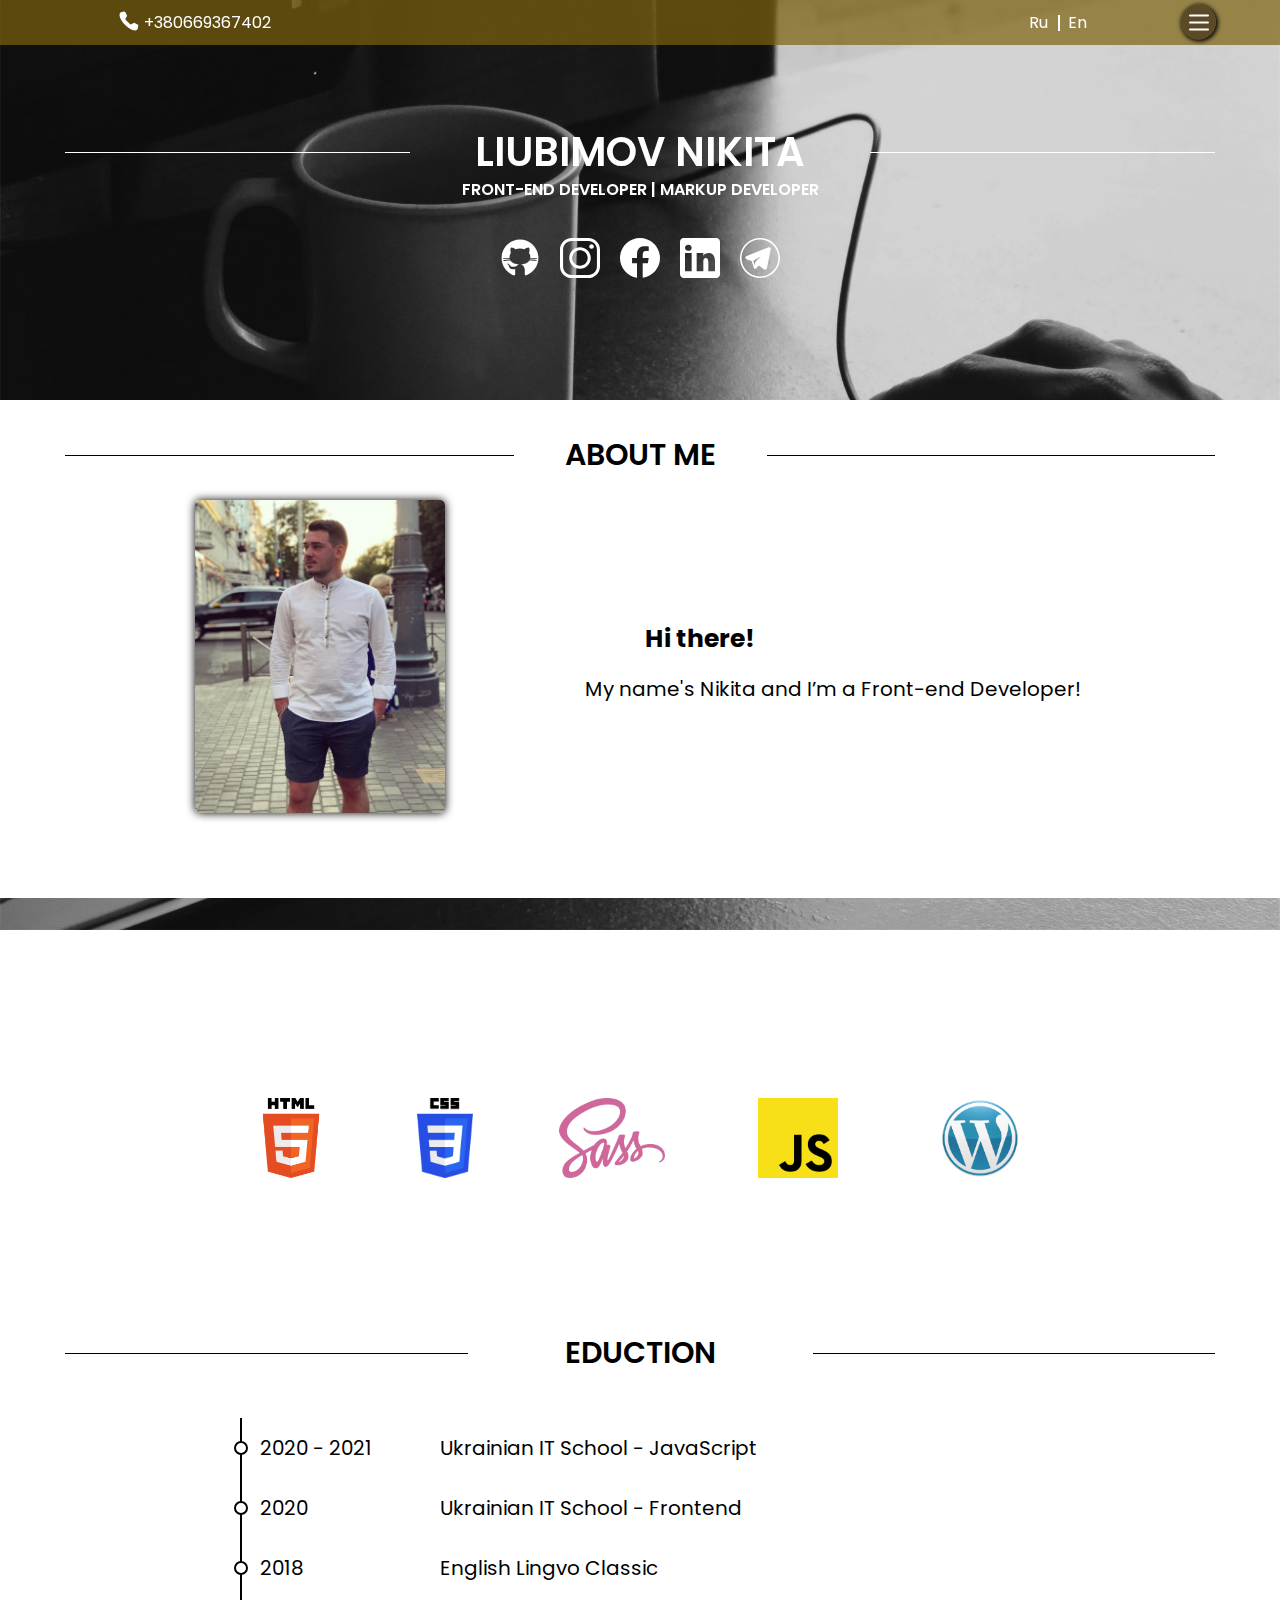
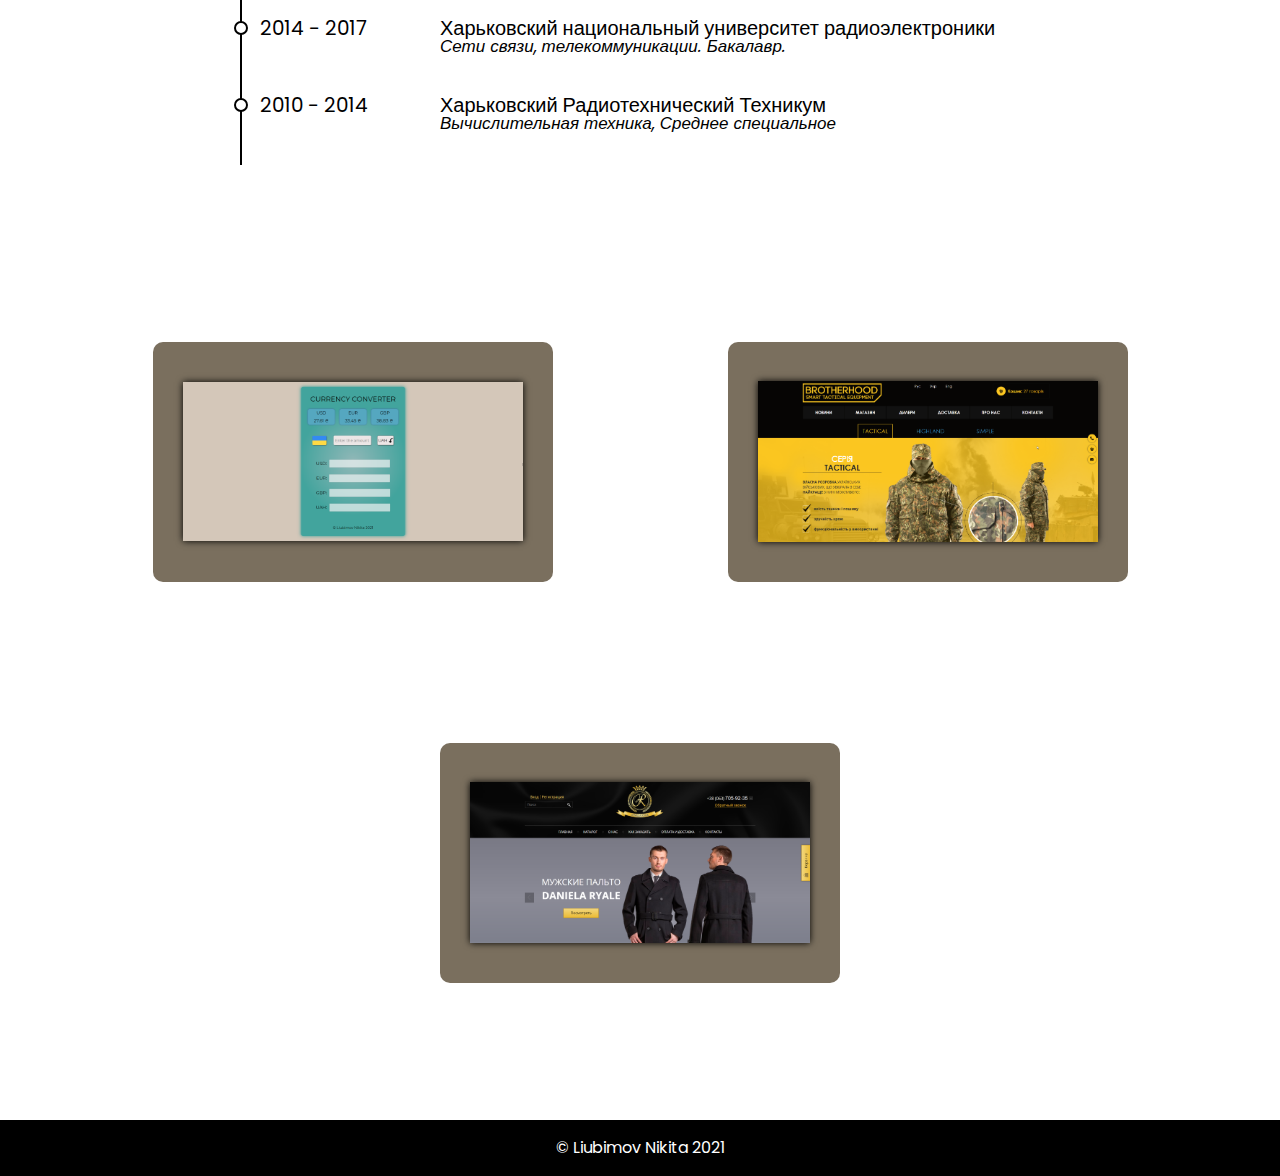
==== en/index.html @ 4423655e "Add files via upload" ====
<!DOCTYPE html>
<html lang="ru">

<head>
  <meta charset="UTF-8">
  <meta http-equiv="X-UA-Compatible" content="IE=edge">
  <meta name="viewport" content="width=device-width, initial-scale=1.0">
  <link rel="stylesheet" href="../css/main.css">
  <link rel="icon" type="image/svg+xml" href="../favicon.svg">
  <title>Liubimov Nikita</title>
</head>

<body>

  <nav>
    <div class="menu">
      <ul class="menu__list">
        <li>
          <p class="menu__item">About me</p>
        </li>
        <li>
          <p class="menu__item">Tech skills</p>
        </li>
        <li>
          <p class="menu__item">Education</p>
        </li>
        <li>
          <p class="menu__item">Projects</p>
        </li>
        <li>
          <a class="menu__item-resume" target="_blank" href="../files/liubimov-nikita-resume.pdf">
            <p class="menu__item">Resume</p>
          </a>
        </li>
      </ul>
    </div>
    <div class="burger-button"><span class="burger-button__line"></span></div>
  </nav>
  <header>
    <div class="fixed-bar">
      <div class="fixed-bar__container">
        <div class="fixed-bar__phone">
          <a class="fixed-bar__phone-link" href="tel:+380669367402">+380669367402</a>
        </div>
        <ul class="fixed-bar__language">
          <li><a class="fixed-bar__language-item" href="../index.html">Ru</a></li>
          <li><a class="fixed-bar__language-item" href="#">En</a></li>
        </ul>
      </div>
    </div>
  </header>
  <main>
    <section class="main">
      <div class="wrapper main__inner">
        <h1>Liubimov Nikita</h1>
        <h3>Front-end developer | Markup developer</h3>
        <ul class="main__social-icons">
          <li class="main__icon main__git">
            <a target="_blank" href="https://github.com/Nikita9950"></a>
          </li>
          <li class="main__icon main__inst">
            <a target="_blank" href="https://instagram.com/"></a>
          </li>
          <li class="main__icon main__fb">
            <a target="_blank" href="https://www.facebook.com/nikita.lubimov"></a>
          </li>
          <li class="main__icon main__linked">
            <a target="_blank" href="https://www.linkedin.com/in/nikita-liubimov-77b3441b2/"></a>
          </li>
          <li class="main__icon main__tlgm">
            <a href="https://telegram.im/@nikita19_95" target="_blank"></a>
          </li>

        </ul>
      </div>
    </section>
    <section id='section-about' class="about-me">
      <div class="wrapper">
        <h2>About me</h2>
        <div class="about-me__desc">
          <img class="about-me__image" src="../images/main_photo.jpg" alt="Любимов Никита">
          <div class="about-me__text">
            <p class="about-me__text-parag-top">Hi there!</p>
            <p class="about-me__text-parag-bottom">My name's Nikita and I’m a Front-end Developer!</p>
          </div>
        </div>
      </div>
    </section>
    <section id='section-skills' class="skills">
      <div class="wrapper">
        <h2>Tech skills</h2>
        <ul class="skills__list">
          <li>
            <img class="skills__image" src="../images/html.png" alt="HTML">
            <p>HTML</p>
          </li>
          <li>
            <img class="skills__image" src="../images/css.png" alt="CSS">
            <p>CSS</p>
          </li>
          <li>
            <img class="skills__image" src="../images/sass.png" alt="Sass">
            <p>Sass</p>
          </li>
          <li>
            <img class="skills__image" src="../images/js.png" alt="JavaScript">
            <p>JavaScript</p>
          </li>
          <li>
            <img class="skills__image" src="../images/wp.png" alt="WordPress">
            <p>WordPress</p>
          </li>
        </ul>
      </div>
    </section>
    <section id='section-education' class="education">
      <div class="wrapper">
        <h2>Eduction</h2>
        <div class="education__container">
          <div class="education__row">
            <div class="education__year">2020 - 2021</div>
            <p>Ukrainian IT School - JavaScript</p>
          </div>
          <div class="education__row">
            <div class="education__year">2020</div>
            <p>Ukrainian IT School - Frontend</p>
          </div>
          <div class="education__row">
            <div class="education__year">2018</div>
            <p>English Lingvo Classic </p>
          </div>
          <div class="education__row">
            <div class="education__year">2014 - 2017</div>
            <div>
              <p>Харьковский национальный университет радиоэлектроники</p>
              <p class="education__special">Сети связи, телекоммуникации. Бакалавр.</p>
            </div>
          </div>
          <div class="education__row">
            <div class="education__year">2010 - 2014</div>
            <div>
              <p>Харьковский Радиотехнический Техникум</p>
              <p class="education__special">Вычислительная техника, Среднее специальное</p>
            </div>
          </div>
        </div>
      </div>
    </section>
    <section id='section-project' class="project">
      <div class="wrapper">
        <h2>Projects</h2>
        <div class="project__catalog">
          <div class="project__item">
            <a target="_blank" href="https://nikita9950.github.io/currency-converter-js/">
              <div class="project__out">
                <img src="../images/project/currency.png" alt="">
              </div>
            </a>
            <div class="project__item-description">
              <p class="project__item-description-first">Currency convertr (Конвертер валют) на чистом JavaScript</p>
              <p><span>javascript</span><span>html</span><span>scss</span></p>
            </div>
          </div>
          <div class="project__item">
            <a target="_blank" href="https://nikita9950.github.io/brootherhood/">
              <div class="project__out">
                <img src="../images/project/project_2_img.png" alt="">
              </div>
            </a>
            <div class="project__item-description">
              <p class="project__item-description-first">Адаптивная верстка под мобильные устройства с иcпользование
                BootStrap 4 и библиотеки JQuery</p>
              <p><span>html</span><span>css</span><span>javascript</span><span>jquery</span><span>BootStrap4</span>
              </p>
            </div>
          </div>
          <div class="project__item">
            <a target="_blank" href="https://nikita9950.github.io/daniela-shop/">
              <div class="project__out">
                <img src="../images/project/project_1_img.png" alt="">
              </div>
            </a>
            <div class="project__item-description">
              <p class="project__item-description-first">Верстка Psd макета</p>
              <p><span>html</span><span>css</span></p>
            </div>
          </div>
        </div>
      </div>
    </section>
    <div class="scroll-to-top">

    </div>
  </main>
  <footer>
    <p>© Liubimov Nikita 2021</p>
  </footer>
  <script src="../js/main.js"></script>
</body>

</html>
---- css/main.css ----
@import url("https://fonts.googleapis.com/css2?family=Poppins:wght@200;300;400;500;600;700&display=swap");
@import url("https://fonts.googleapis.com/css2?family=Montserrat:wght@300;400;500;600&display=swap");
html, body, div, span, applet, object, iframe,
h1, h2, h3, h4, h5, h6, p, blockquote, pre,
a, abbr, acronym, address, big, cite, code,
del, dfn, em, img, ins, kbd, q, s, samp,
small, strike, strong, sub, sup, tt, var,
b, u, i, center,
dl, dt, dd, ol, ul, li,
fieldset, form, label, legend,
table, caption, tbody, tfoot, thead, tr, th, td,
article, aside, canvas, details, embed,
figure, figcaption, footer, header, hgroup,
menu, nav, output, ruby, section, summary,
time, mark, audio, video {
  margin: 0;
  padding: 0;
  border: 0;
  font-size: 100%;
  font: inherit;
  vertical-align: baseline;
}

/* HTML5 display-role reset for older browsers */
article, aside, details, figcaption, figure,
footer, header, hgroup, menu, nav, section {
  display: block;
}

body {
  line-height: 1;
}

ol, ul {
  list-style: none;
}

blockquote, q {
  quotes: none;
}

blockquote:before, blockquote:after,
q:before, q:after {
  content: '';
  content: none;
}

table {
  border-collapse: collapse;
  border-spacing: 0;
}
html {
  font-family: 'Poppins', sans-serif;
  scroll-behavior: smooth;
}

* {
  -webkit-box-sizing: border-box;
          box-sizing: border-box;
}

a {
  text-decoration: none;
}

h1, h2, h3 {
  font-weight: 600;
  text-align: center;
  text-transform: uppercase;
  color: #fff;
  position: relative;
}

h2 {
  font-size: 30px;
}

a {
  text-decoration: none;
}

.wrapper {
  max-width: 1170px;
  min-height: 400px;
  margin: 0 auto;
  padding: 40px 10px;
  overflow: hidden;
}

.menu {
  position: fixed;
  width: 100%;
  height: 100%;
  background: rgba(0, 0, 0, 0.87);
  z-index: 30;
  visibility: hidden;
  opacity: 0;
  -webkit-transition: 300ms linear;
  transition: 300ms linear;
  display: -webkit-box;
  display: -ms-flexbox;
  display: flex;
  -webkit-box-pack: center;
      -ms-flex-pack: center;
          justify-content: center;
  -webkit-box-align: center;
      -ms-flex-align: center;
          align-items: center;
}

.menu__active {
  opacity: 1;
  visibility: visible;
}

.menu__list {
  text-align: center;
  width: 100%;
  font-family: 'Montserrat', sans-serif;
}

.menu__item {
  color: #fff;
  font-size: 27px;
  padding: 20px 0;
  display: inline-block;
  font-weight: 400;
  width: 100%;
  -webkit-transition: 300ms linear;
  transition: 300ms linear;
  position: relative;
  left: -1130px;
  cursor: pointer;
}

.menu__item:hover {
  background-color: rgba(0, 0, 0, 0.85);
  color: #e89b00;
}

.menu__item-active {
  left: 0;
}

.burger-button {
  position: fixed;
  top: 22px;
  -webkit-transform: translate(0, -50%);
          transform: translate(0, -50%);
  right: 5%;
  width: 35px;
  height: 35px;
  border-radius: 50%;
  background: rgba(66, 50, 26, 0.7);
  cursor: pointer;
  z-index: 50;
  -webkit-box-shadow: 1px 1px 4px 1px #000;
          box-shadow: 1px 1px 4px 1px #000;
}

.burger-button__line {
  width: 20px;
  height: 2px;
  background: #fff;
  position: absolute;
  top: 50%;
  left: 50%;
  -webkit-transform: translate(-50%, -50%);
          transform: translate(-50%, -50%);
  border-radius: 3px;
  -webkit-transition: 300ms;
  transition: 300ms;
}

.burger-button:before, .burger-button:after {
  content: "";
  width: 20px;
  height: 2px;
  background: #fff;
  position: absolute;
  top: 30%;
  left: 50%;
  -webkit-transform: translate(-50%, -50%);
          transform: translate(-50%, -50%);
  border-radius: 3px;
  -webkit-transition: 300ms;
  transition: 300ms;
}

.burger-button:after {
  top: 70%;
}

.burger-button__active .burger-button__line {
  width: 20px;
  height: 2px;
  background: #fff;
  position: absolute;
  top: 50%;
  left: 50%;
  -webkit-transform: translate(-50%, -50%);
          transform: translate(-50%, -50%);
  border-radius: 3px;
  opacity: 0;
}

.burger-button__active:before {
  content: "";
  width: 20px;
  height: 2px;
  background: #fff;
  position: absolute;
  top: 27%;
  left: 45%;
  -webkit-transform: rotateZ(-45deg) translate(-55%, -68%);
          transform: rotateZ(-45deg) translate(-55%, -68%);
  border-radius: 3px;
}

.burger-button__active:after {
  left: 45%;
  top: 75%;
  -webkit-transform: rotateZ(45deg) translate(-65%, -50%);
          transform: rotateZ(45deg) translate(-65%, -50%);
}

.fixed-bar {
  background: rgba(124, 98, 14, 0.7);
  position: fixed;
  width: 100%;
  z-index: 5;
}

.fixed-bar__container {
  height: 45px;
  max-width: 1170px;
  margin: 0 auto;
  display: -webkit-box;
  display: -ms-flexbox;
  display: flex;
  -webkit-box-pack: justify;
      -ms-flex-pack: justify;
          justify-content: space-between;
  -webkit-box-align: center;
      -ms-flex-align: center;
          align-items: center;
}

.fixed-bar__social-icons {
  width: 150px;
  display: -webkit-box;
  display: -ms-flexbox;
  display: flex;
  -ms-flex-pack: distribute;
      justify-content: space-around;
}

.fixed-bar__phone-link {
  color: #fff;
  padding-left: 25px;
  position: relative;
}

.fixed-bar__phone-link:before {
  content: "";
  position: absolute;
  display: inline-block;
  width: 20px;
  height: 20px;
  left: 0;
  top: 0;
  background: url("../images/header-icons/phone.svg");
  -webkit-animation-name: phone_scale;
          animation-name: phone_scale;
  -webkit-animation-duration: 2500ms;
          animation-duration: 2500ms;
  -webkit-animation-timing-function: linear;
          animation-timing-function: linear;
  -webkit-animation-iteration-count: infinite;
          animation-iteration-count: infinite;
}

@-webkit-keyframes phone_scale {
  0% {
    -webkit-transform: scale(0.9);
            transform: scale(0.9);
  }
  50% {
    -webkit-transform: scale(1.2);
            transform: scale(1.2);
  }
  100% {
    -webkit-transform: scale(0.9);
            transform: scale(0.9);
  }
}

@keyframes phone_scale {
  0% {
    -webkit-transform: scale(0.9);
            transform: scale(0.9);
  }
  50% {
    -webkit-transform: scale(1.2);
            transform: scale(1.2);
  }
  100% {
    -webkit-transform: scale(0.9);
            transform: scale(0.9);
  }
}

.fixed-bar__language {
  position: relative;
  display: -webkit-box;
  display: -ms-flexbox;
  display: flex;
}

.fixed-bar__language li {
  padding: 0 10px;
}

.fixed-bar__language-item {
  color: #fff;
}

.fixed-bar__language:before {
  content: "";
  position: absolute;
  display: inline-block;
  height: 100%;
  width: 2px;
  background: #fff;
  left: 50%;
  -webkit-transform: translate(-50% 0);
          transform: translate(-50% 0);
}

h1:before, .about-me h2:before, .skills h2:before, .education h2:before, .project h2:before {
  content: "";
  position: absolute;
  height: 1px;
  background-color: #000;
  width: 35%;
  left: 0;
  top: 50%;
}

h1:after, .about-me h2:after, .skills h2:after, .education h2:after, .project h2:after {
  content: "";
  position: absolute;
  height: 1px;
  background-color: #000;
  width: 35%;
  right: 0;
  top: 50%;
}

.about-me h2:before, .about-me h2:after {
  width: 39%;
}

section.skills h2:before, section.skills h2:after {
  width: 32%;
}

h1:before {
  background-color: #fff;
  width: 30%;
  top: 50%;
}

h1:after {
  background-color: #fff;
  width: 30%;
  top: 50%;
}

.skills h2:before, .project h2:before {
  background-color: #fff;
  width: 35%;
}

.skills h2:after, .project h2:after {
  background-color: #fff;
  width: 35%;
}

.main {
  background: url("../images/i01_cover.jpg") no-repeat 50% fixed;
  background-size: cover;
  -webkit-filter: brightness(100%);
}

.main h1 {
  font-size: 40px;
  padding: 10px 0;
}

.main__inner {
  display: -webkit-box;
  display: -ms-flexbox;
  display: flex;
  -webkit-box-orient: vertical;
  -webkit-box-direction: normal;
      -ms-flex-direction: column;
          flex-direction: column;
  -webkit-box-pack: center;
      -ms-flex-pack: center;
          justify-content: center;
}

.main__social-icons {
  width: 300px;
  margin: 0 auto;
  display: -webkit-box;
  display: -ms-flexbox;
  display: flex;
  -ms-flex-pack: distribute;
      justify-content: space-around;
  padding-top: 40px;
}

.main__icon {
  width: 40px;
  height: 40px;
  -webkit-transition: 300ms all ease;
  transition: 300ms all ease;
}

.main__icon:hover {
  -webkit-transform: scale(1.2);
          transform: scale(1.2);
}

.main a {
  display: inline-block;
  width: 100%;
  height: 100%;
}

.main__git {
  background: url("../images/main-icons/github_main.svg");
}

.main__inst {
  background: url("../images/main-icons/instagram_main.svg");
}

.main__fb {
  background: url("../images/main-icons/facebook_main.svg");
}

.main__linked {
  background: url("../images/main-icons/linkedin_main.svg");
}

.main__tlgm {
  background: url("../images/main-icons/telegram_main.svg");
}

.about-me h2 {
  color: #000;
}

.about-me__desc {
  padding: 30px 60px;
  display: -webkit-box;
  display: -ms-flexbox;
  display: flex;
  -ms-flex-wrap: wrap;
      flex-wrap: wrap;
  -ms-flex-pack: distribute;
      justify-content: space-around;
}

.about-me__image {
  width: 250px;
  margin-bottom: 15px;
  border-radius: 5px;
  -webkit-box-shadow: 0px 0px 10px 0px #000;
          box-shadow: 0px 0px 10px 0px #000;
  display: inline-block;
}

.about-me__text {
  width: 500px;
  text-align: justify;
  display: -webkit-box;
  display: -ms-flexbox;
  display: flex;
  -webkit-box-orient: vertical;
  -webkit-box-direction: normal;
      -ms-flex-direction: column;
          flex-direction: column;
  -webkit-box-pack: center;
      -ms-flex-pack: center;
          justify-content: center;
  line-height: 20px;
}

.about-me__text-parag-top {
  font-size: 25px;
  font-weight: 700;
  padding: 0 0px 30px 60px;
  position: relative;
}

.about-me__text-parag-top::after {
  content: "";
  display: inline-block;
  position: absolute;
  width: 50px;
  height: 50px;
  left: 0;
  top: -15px;
  background: url("../images/hello.png");
}

.about-me__text-parag-bottom {
  font-size: 20px;
}

.skills {
  background: url("../images/i01_cover.jpg") no-repeat 50% fixed;
  background-size: cover;
  -webkit-filter: brightness(100%);
}

.skills__list {
  display: -webkit-box;
  display: -ms-flexbox;
  display: flex;
  -ms-flex-pack: distribute;
      justify-content: space-around;
  -ms-flex-wrap: wrap;
      flex-wrap: wrap;
  padding-top: 130px;
  width: 75%;
  margin: 0 auto;
}

.skills__list p {
  text-align: center;
  padding-top: 10px;
  font-size: 18px;
  font-weight: 400;
  color: #fff;
}

.skills__list li {
  text-align: center;
}

.skills__image {
  height: 80px;
  background-size: cover;
  -webkit-filter: brightness(100%);
}

.education {
  font-size: 20px;
}

.education h2 {
  color: #000;
}

.education__container {
  max-width: 800px;
  margin: 0 auto;
  padding: 50px 0;
  position: relative;
}

.education__container::before {
  content: " ";
  position: absolute;
  width: 2px;
  height: 80%;
  background-color: #000;
  display: inline-block;
  left: 0%;
}

.education__row {
  display: -webkit-box;
  display: -ms-flexbox;
  display: flex;
  -webkit-box-align: baseline;
      -ms-flex-align: baseline;
          align-items: baseline;
  padding: 20px 0;
}

.education__year {
  min-width: 200px;
  padding-left: 20px;
  text-align: left;
  position: relative;
}

.education__year::after {
  content: "";
  width: 10px;
  height: 10px;
  display: inline-block;
  position: absolute;
  border-radius: 50%;
  background-color: #fff;
  border: 2px solid #000;
  top: 50%;
  -webkit-transform: translate(0, -50%);
          transform: translate(0, -50%);
  left: -6px;
}

.education__special {
  font-size: 17px;
  font-style: italic;
}

.project {
  background: url("../images/i01_cover.jpg") no-repeat 50% fixed;
  background-size: cover;
  -webkit-filter: brightness(100%);
  color: #fff;
}

.project__catalog {
  display: -webkit-box;
  display: -ms-flexbox;
  display: flex;
  -ms-flex-pack: distribute;
      justify-content: space-around;
  -ms-flex-wrap: wrap;
      flex-wrap: wrap;
}

.project__item {
  padding: 30px 0 0 0;
  max-width: 400px;
}

.project__item-description {
  text-align: center;
  padding: 15px 0;
}

.project__item-description span {
  text-transform: uppercase;
  margin: 5px;
  padding: 3px;
  border: 1px solid #fff;
  border-radius: 3px;
  display: inline-block;
}

.project__item-description-first {
  min-height: 33px;
}

.project__out {
  max-width: 400px;
  height: 240px;
  padding: 30px;
  background-color: rgba(66, 50, 26, 0.7);
  display: -webkit-box;
  display: -ms-flexbox;
  display: flex;
  -webkit-box-align: center;
      -ms-flex-align: center;
          align-items: center;
  -webkit-box-pack: center;
      -ms-flex-pack: center;
          justify-content: center;
  border-radius: 10px;
  -webkit-transition: 300ms all ease;
  transition: 300ms all ease;
}

.project__out img {
  width: 100%;
  -webkit-box-shadow: 0 0 7px 0 #000;
          box-shadow: 0 0 7px 0 #000;
}

.project__out:hover {
  padding: 0;
}

footer {
  background: #000;
  text-align: center;
  color: #fff;
  padding: 20px 0;
}

.scroll-to-top {
  position: fixed;
  width: 50px;
  height: 50px;
  border-radius: 50%;
  right: 50px;
  bottom: 50px;
  cursor: pointer;
  visibility: hidden;
  color: red;
  -webkit-box-shadow: inset 0 0 0 4px #dcdcdc;
          box-shadow: inset 0 0 0 4px #dcdcdc;
  opacity: 0;
  -webkit-transition: 200ms;
  transition: 200ms;
  background: url("../images/to_top.png");
  background-size: cover;
  z-index: 20;
}

.scroll-to-top__active {
  visibility: visible;
  opacity: 1;
}

.scroll-to-top:hover {
  -webkit-transform: scale(1.1);
          transform: scale(1.1);
}

@media screen and (max-width: 576px) {
  .skills__list {
    padding-top: 50px;
  }
  .skills__list li {
    width: 30%;
    padding-bottom: 20px;
  }
  .project__out {
    width: 90%;
    margin: 0 auto;
  }
}

@media screen and (max-width: 768px) {
  .scroll-to-top {
    display: none;
  }
  .skills__list {
    width: 100%;
  }
  .education .wrapper {
    padding: 40px 30px;
  }
  .education__year {
    min-width: 160px;
  }
}

@media screen and (max-width: 992px) {
  h1:before, .about-me h2:before, .skills h2:before, .education h2:before, .projects h2:before {
    display: none;
  }
  h1:after, .about-me h2:after, .skills h2:after, .education h2:after, .projects h2:after {
    display: none;
  }
  .about-me__image {
    margin-bottom: 40px;
  }
}

@media screen and (max-width: 1200px) {
  .fixed-bar__container {
    padding: 0 15% 0 5%;
  }
}

@media screen and (min-width: 1200px) {
  .fixed-bar__container {
    padding: 0 10% 0 5%;
  }
}

@media screen and (min-width: 1400px) {
  .fixed-bar__container {
    padding: 0;
  }
}
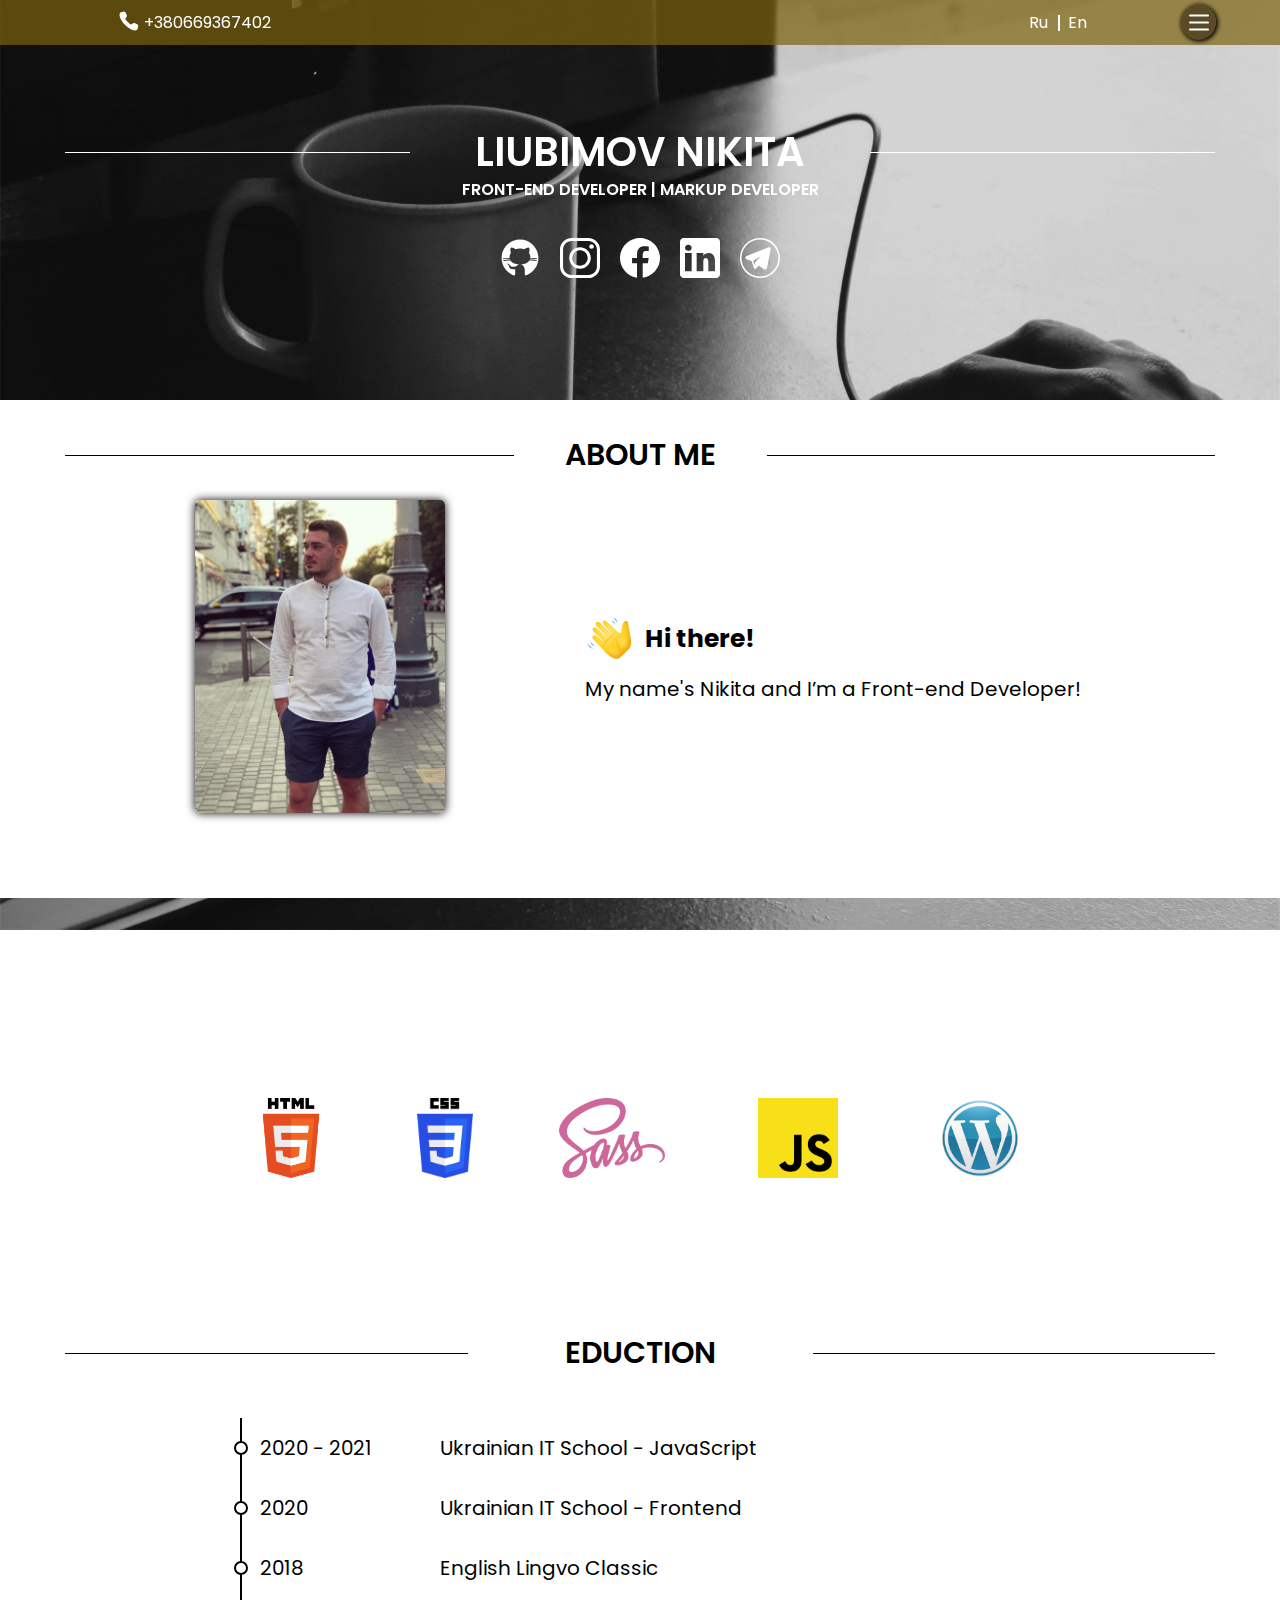
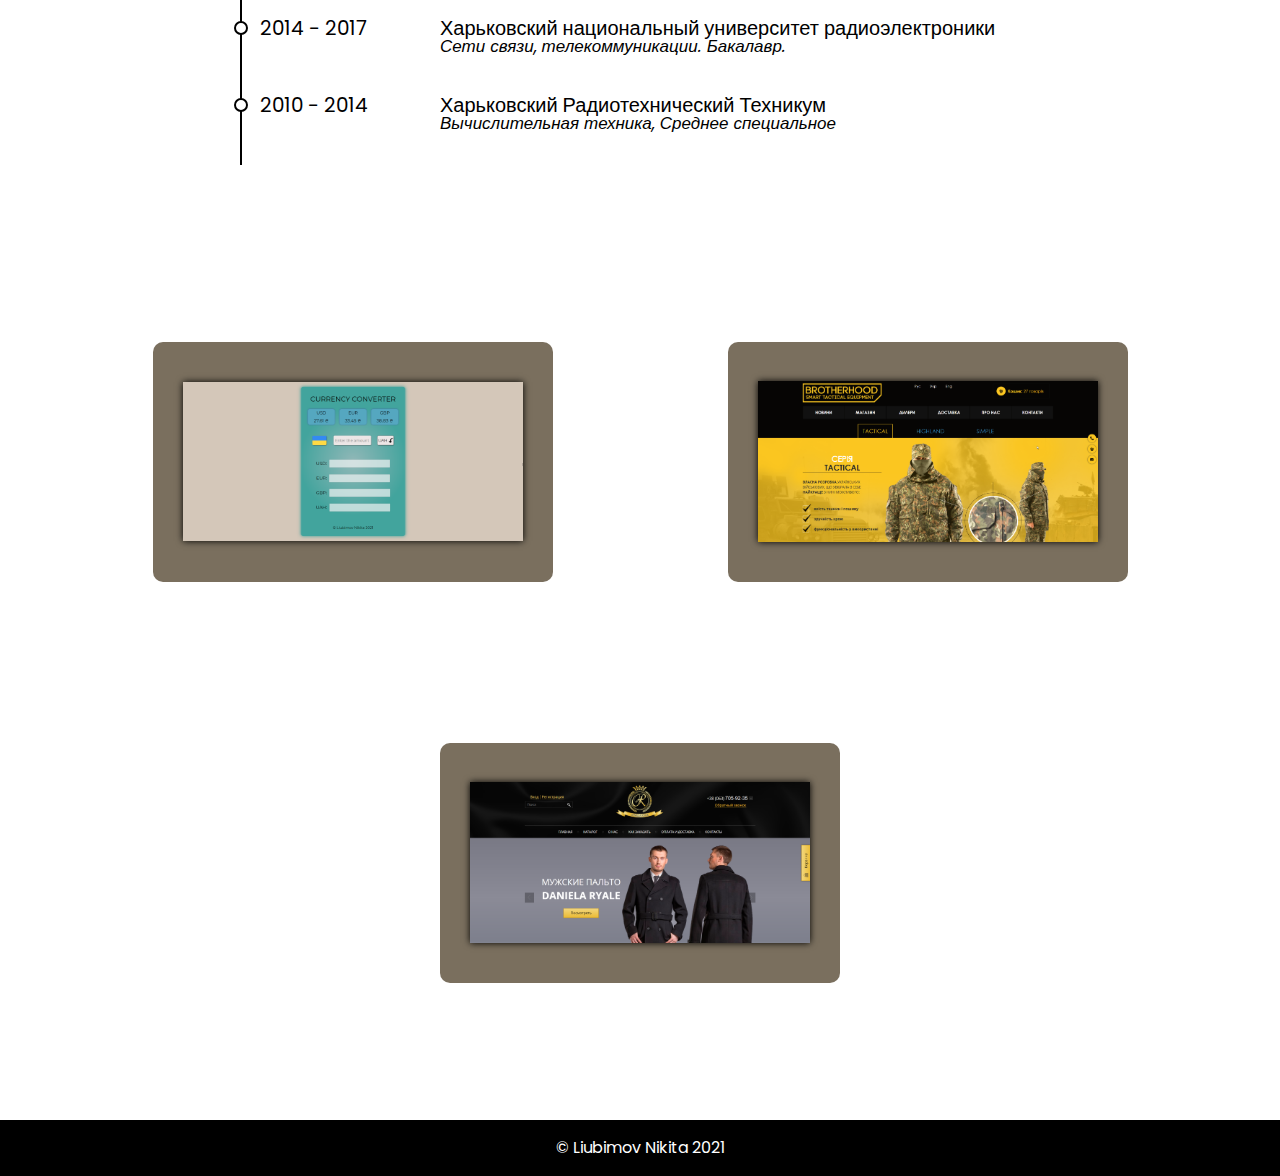
==== commit b3dda858: "Update index.html" ====
--- a/en/index.html
+++ b/en/index.html
@@ -43,8 +43,8 @@
           <a class="fixed-bar__phone-link" href="tel:+380669367402">+380669367402</a>
         </div>
         <ul class="fixed-bar__language">
-          <li><a class="fixed-bar__language-item" href="../index.html">Ru</a></li>
-          <li><a class="fixed-bar__language-item" href="#">En</a></li>
+          <li><a class="fixed-bar__language-item" href="/">Ru</a></li>
+          <li><a class="fixed-bar__language-item" href="/en/">En</a></li>
         </ul>
       </div>
     </div>
@@ -198,4 +198,4 @@
   <script src="../js/main.js"></script>
 </body>
 
-</html>+</html>
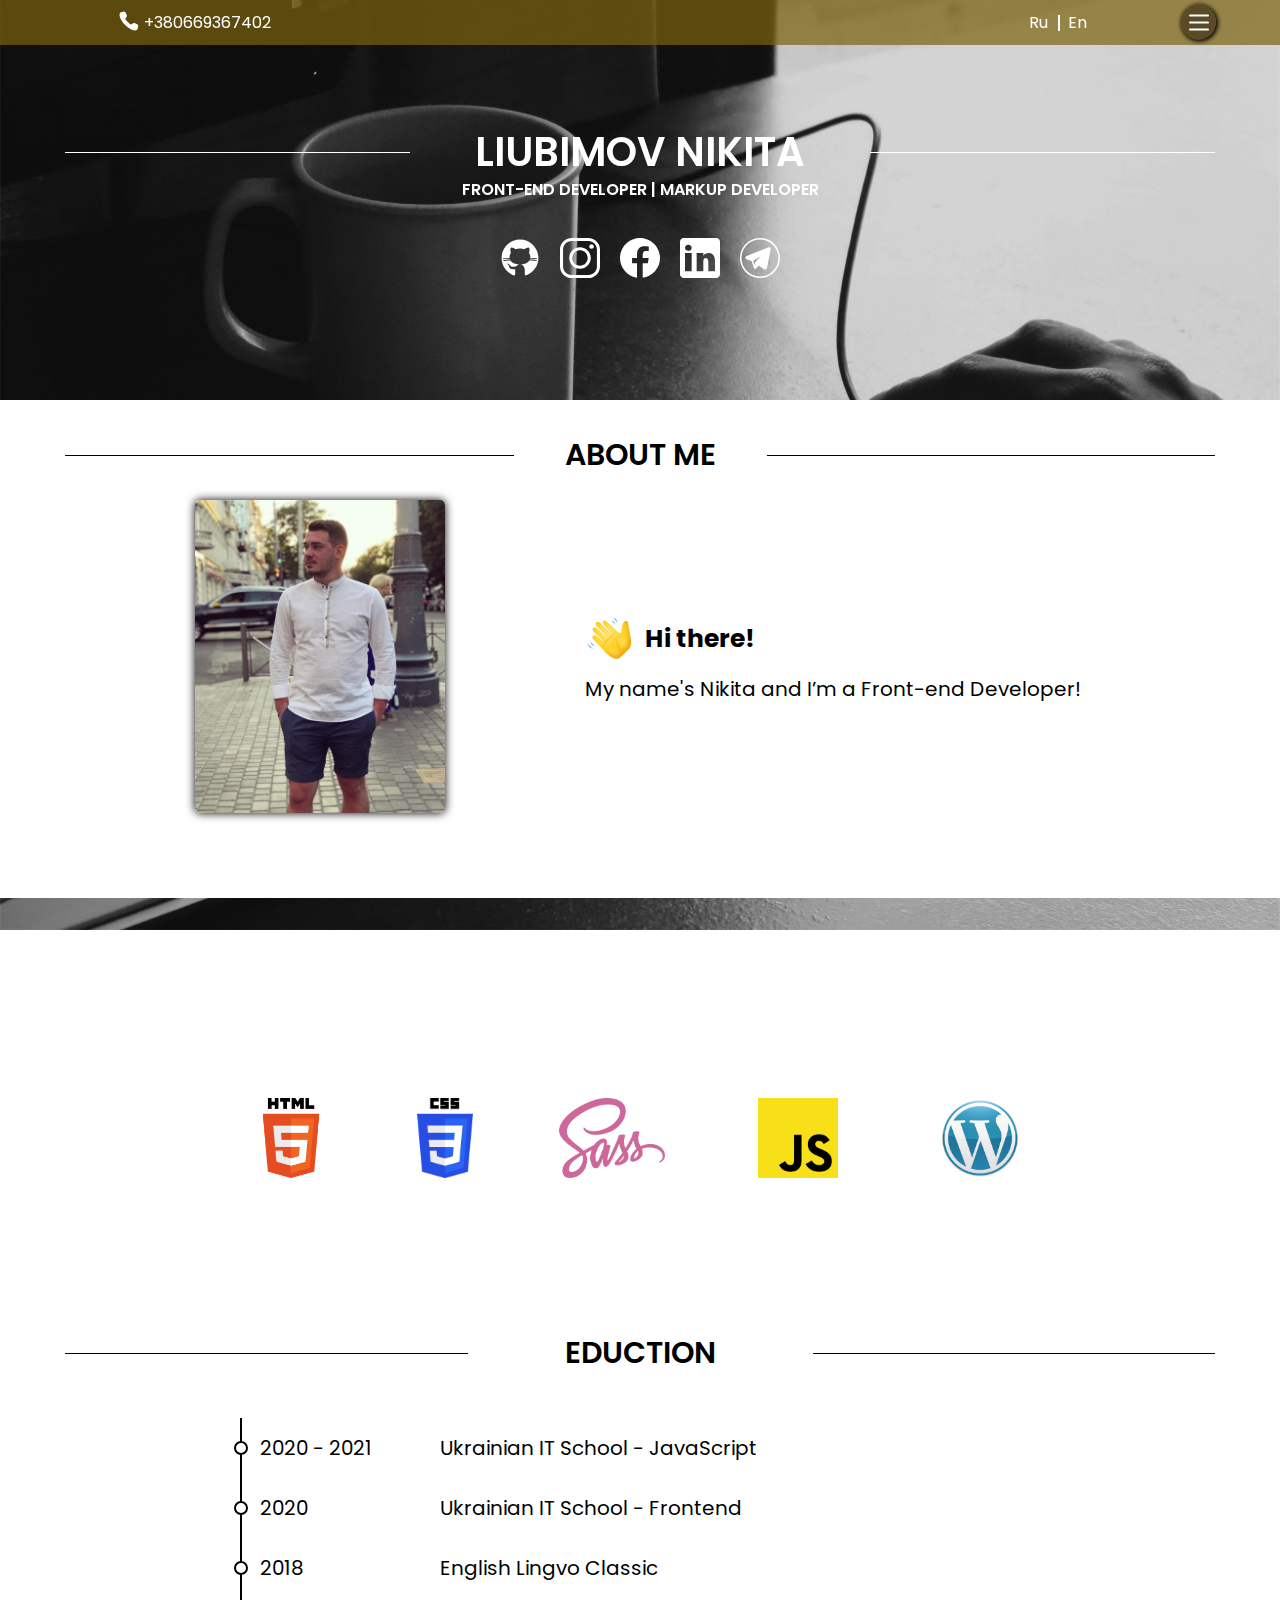
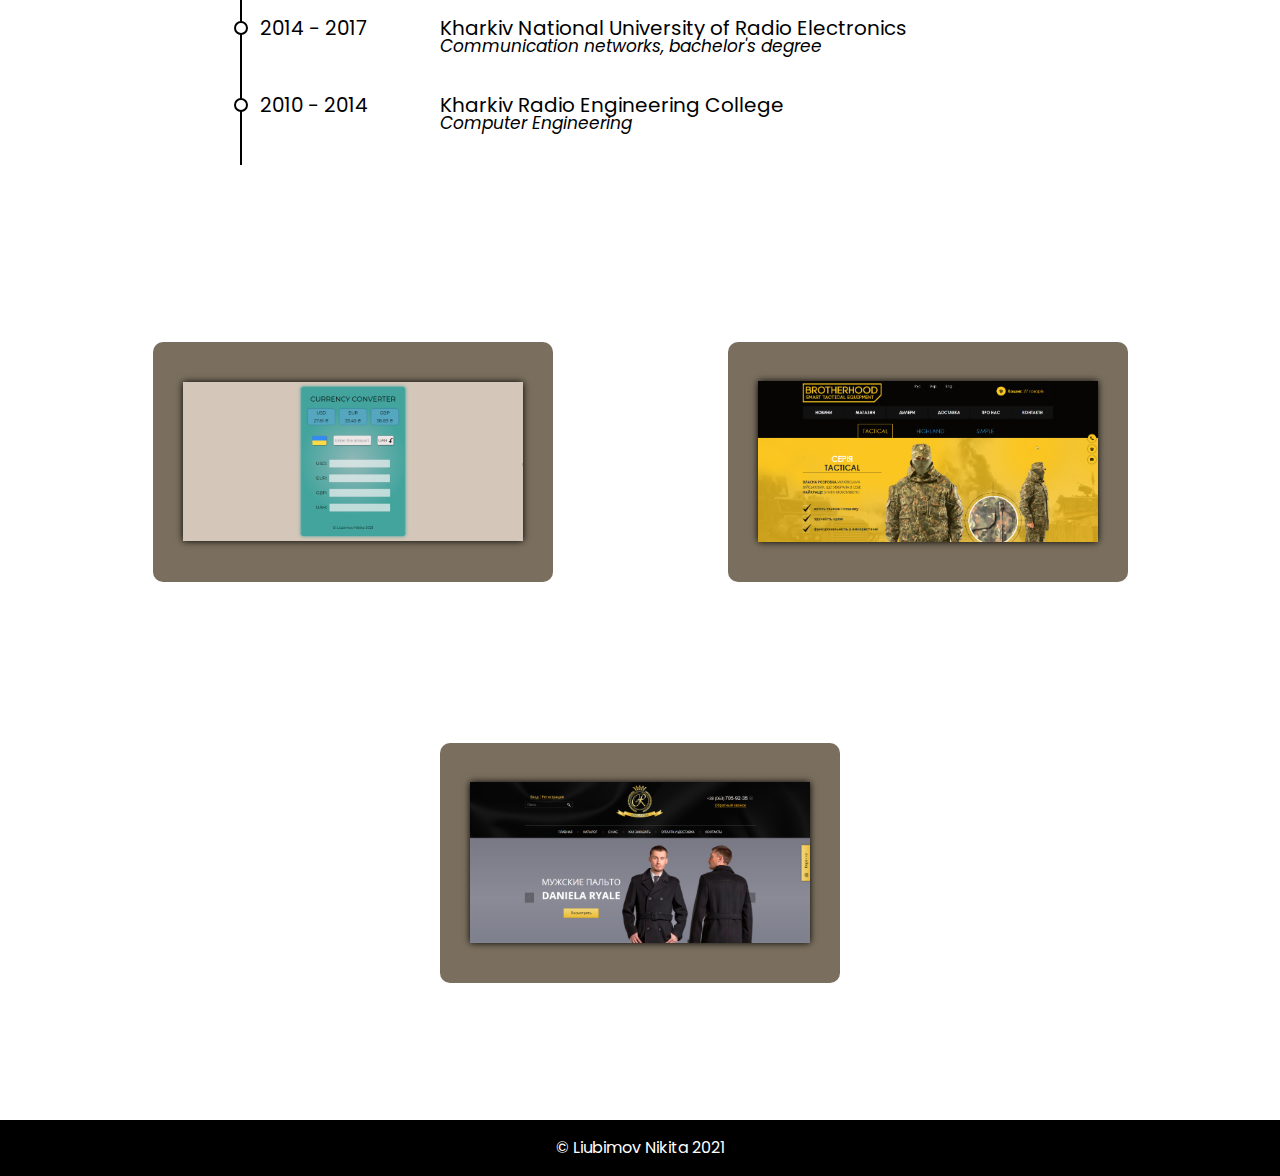
==== commit fa81f1d8: "Add files via upload" ====
--- a/en/index.html
+++ b/en/index.html
@@ -43,8 +43,8 @@
           <a class="fixed-bar__phone-link" href="tel:+380669367402">+380669367402</a>
         </div>
         <ul class="fixed-bar__language">
-          <li><a class="fixed-bar__language-item" href="/">Ru</a></li>
-          <li><a class="fixed-bar__language-item" href="/en/">En</a></li>
+          <li><a class="fixed-bar__language-item" href="#">Ru</a></li>
+          <li><a class="fixed-bar__language-item" href="/en/index.html">En</a></li>
         </ul>
       </div>
     </div>
@@ -132,15 +132,15 @@
           <div class="education__row">
             <div class="education__year">2014 - 2017</div>
             <div>
-              <p>Харьковский национальный университет радиоэлектроники</p>
-              <p class="education__special">Сети связи, телекоммуникации. Бакалавр.</p>
+              <p>Kharkiv National University of Radio Electronics</p>
+              <p class="education__special">Communication networks, bachelor's degree</p>
             </div>
           </div>
           <div class="education__row">
             <div class="education__year">2010 - 2014</div>
             <div>
-              <p>Харьковский Радиотехнический Техникум</p>
-              <p class="education__special">Вычислительная техника, Среднее специальное</p>
+              <p>Kharkiv Radio Engineering College</p>
+              <p class="education__special">Computer Engineering</p>
             </div>
           </div>
         </div>
@@ -157,7 +157,7 @@
               </div>
             </a>
             <div class="project__item-description">
-              <p class="project__item-description-first">Currency convertr (Конвертер валют) на чистом JavaScript</p>
+              <p class="project__item-description-first">Currency convertr on Vanilla JavaScript</p>
               <p><span>javascript</span><span>html</span><span>scss</span></p>
             </div>
           </div>
@@ -168,8 +168,8 @@
               </div>
             </a>
             <div class="project__item-description">
-              <p class="project__item-description-first">Адаптивная верстка под мобильные устройства с иcпользование
-                BootStrap 4 и библиотеки JQuery</p>
+              <p class="project__item-description-first">Responsive layout for mobile devices using BootStrap 4 and
+                JQuery</p>
               <p><span>html</span><span>css</span><span>javascript</span><span>jquery</span><span>BootStrap4</span>
               </p>
             </div>
@@ -181,7 +181,7 @@
               </div>
             </a>
             <div class="project__item-description">
-              <p class="project__item-description-first">Верстка Psd макета</p>
+              <p class="project__item-description-first">Psd layout</p>
               <p><span>html</span><span>css</span></p>
             </div>
           </div>
@@ -198,4 +198,4 @@
   <script src="../js/main.js"></script>
 </body>
 
-</html>
+</html>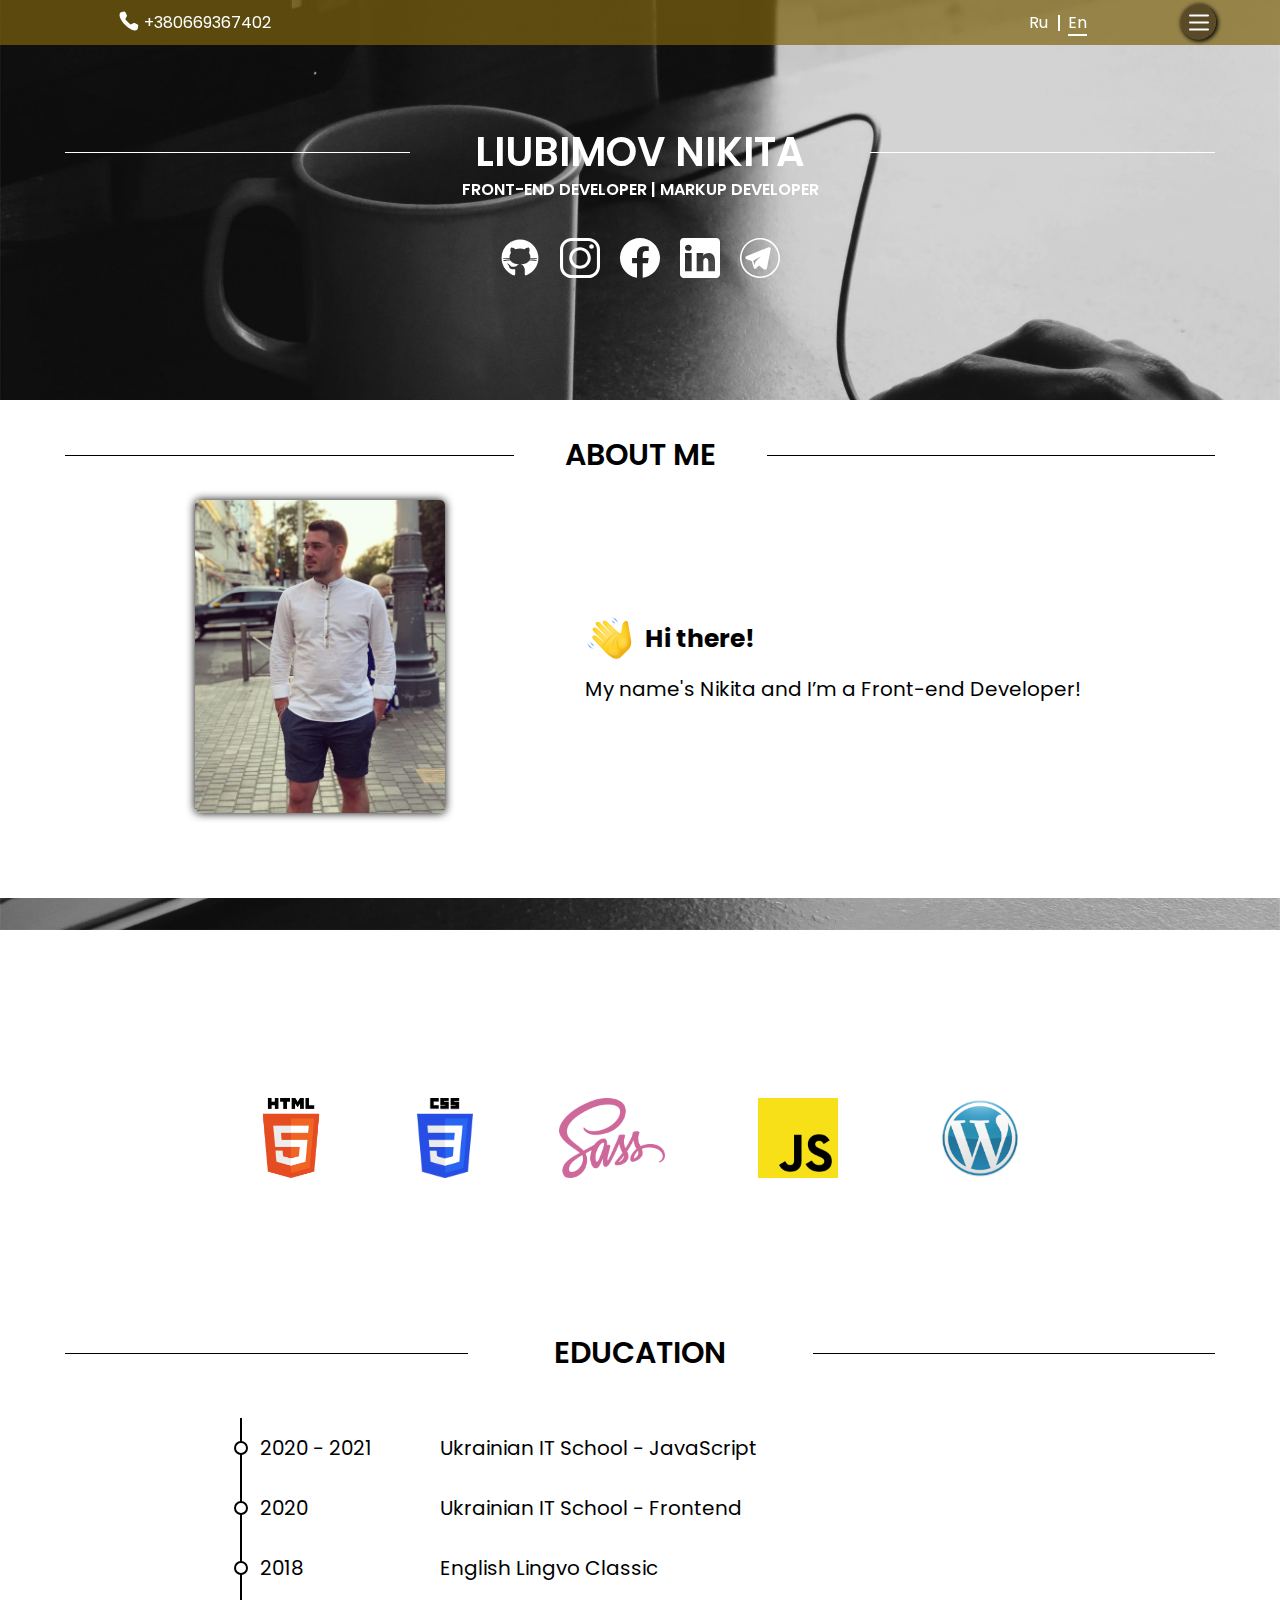
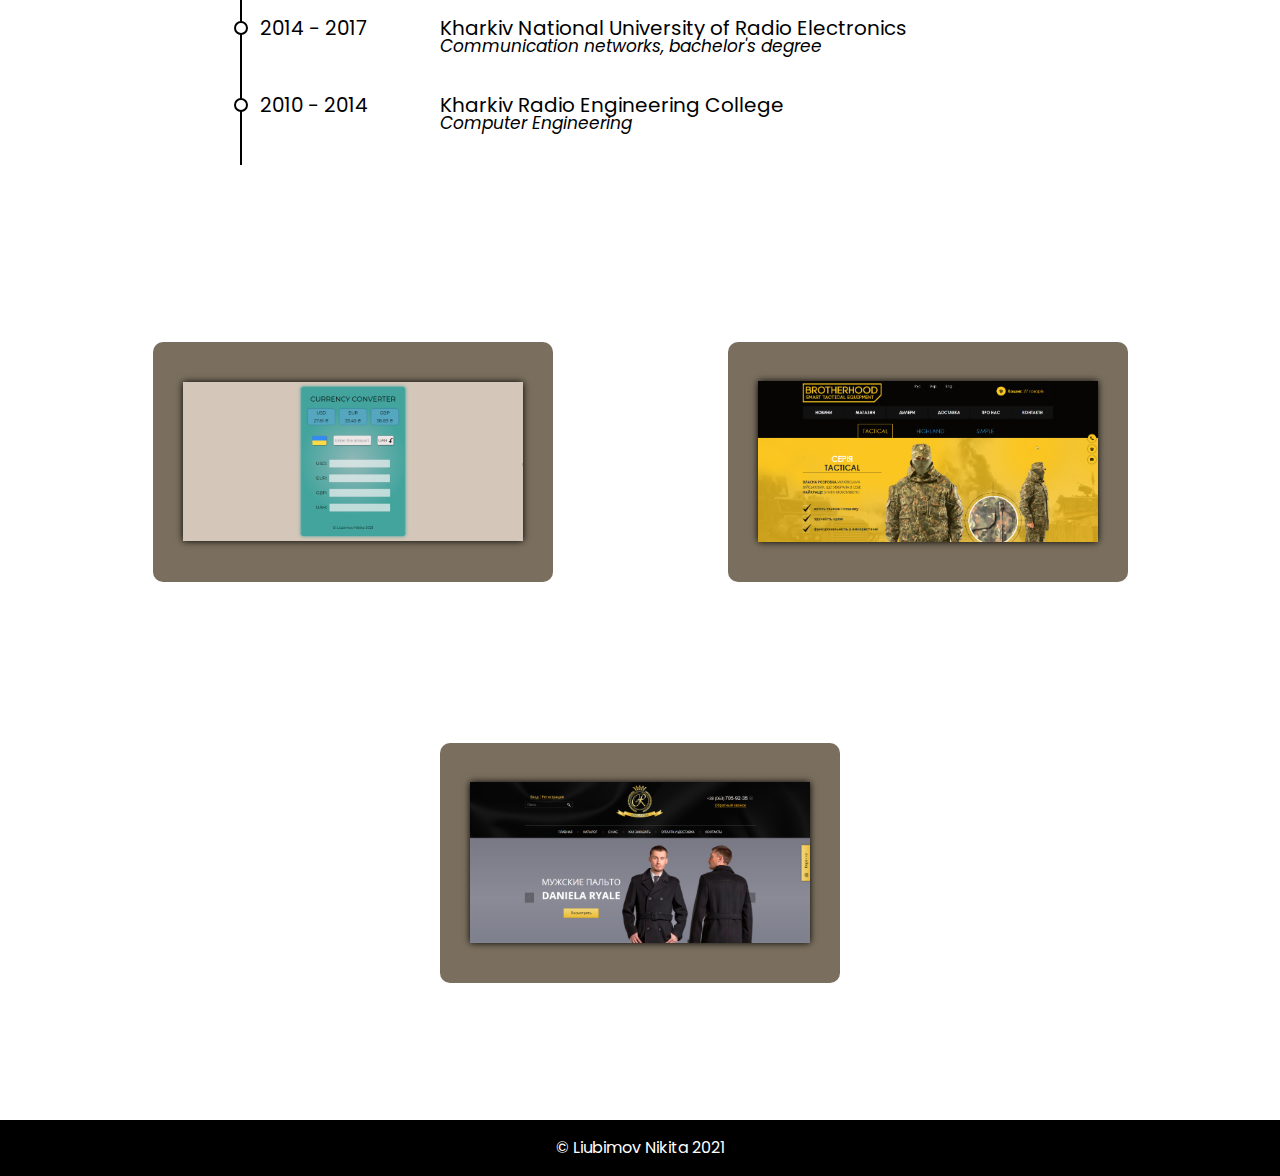
==== commit 391b902b: "Update index.html" ====
--- a/en/index.html
+++ b/en/index.html
@@ -43,8 +43,8 @@
           <a class="fixed-bar__phone-link" href="tel:+380669367402">+380669367402</a>
         </div>
         <ul class="fixed-bar__language">
-          <li><a class="fixed-bar__language-item" href="#">Ru</a></li>
-          <li><a class="fixed-bar__language-item" href="/en/index.html">En</a></li>
+          <li><a class="fixed-bar__language-item" href="/liubimov-portfolio/">Ru</a></li>
+          <li><a class="fixed-bar__language-item fixed-bar__language-item-active" href="/liubimov-portfolio/en/">En</a></li>
         </ul>
       </div>
     </div>
@@ -115,7 +115,7 @@
     </section>
     <section id='section-education' class="education">
       <div class="wrapper">
-        <h2>Eduction</h2>
+        <h2>Education</h2>
         <div class="education__container">
           <div class="education__row">
             <div class="education__year">2020 - 2021</div>
@@ -198,4 +198,4 @@
   <script src="../js/main.js"></script>
 </body>
 
-</html>+</html>
--- a/css/main.css
+++ b/css/main.css
@@ -325,6 +325,10 @@
   color: #fff;
 }
 
+.fixed-bar__language-item-active {
+  border-bottom: 2px solid #fff;
+}
+
 .fixed-bar__language:before {
   content: "";
   position: absolute;
@@ -757,10 +761,10 @@
 }
 
 @media screen and (max-width: 992px) {
-  h1:before, .about-me h2:before, .skills h2:before, .education h2:before, .projects h2:before {
+  h1:before, .about-me h2:before, .skills h2:before, .education h2:before, .project h2:before {
     display: none;
   }
-  h1:after, .about-me h2:after, .skills h2:after, .education h2:after, .projects h2:after {
+  h1:after, .about-me h2:after, .skills h2:after, .education h2:after, .project h2:after {
     display: none;
   }
   .about-me__image {
